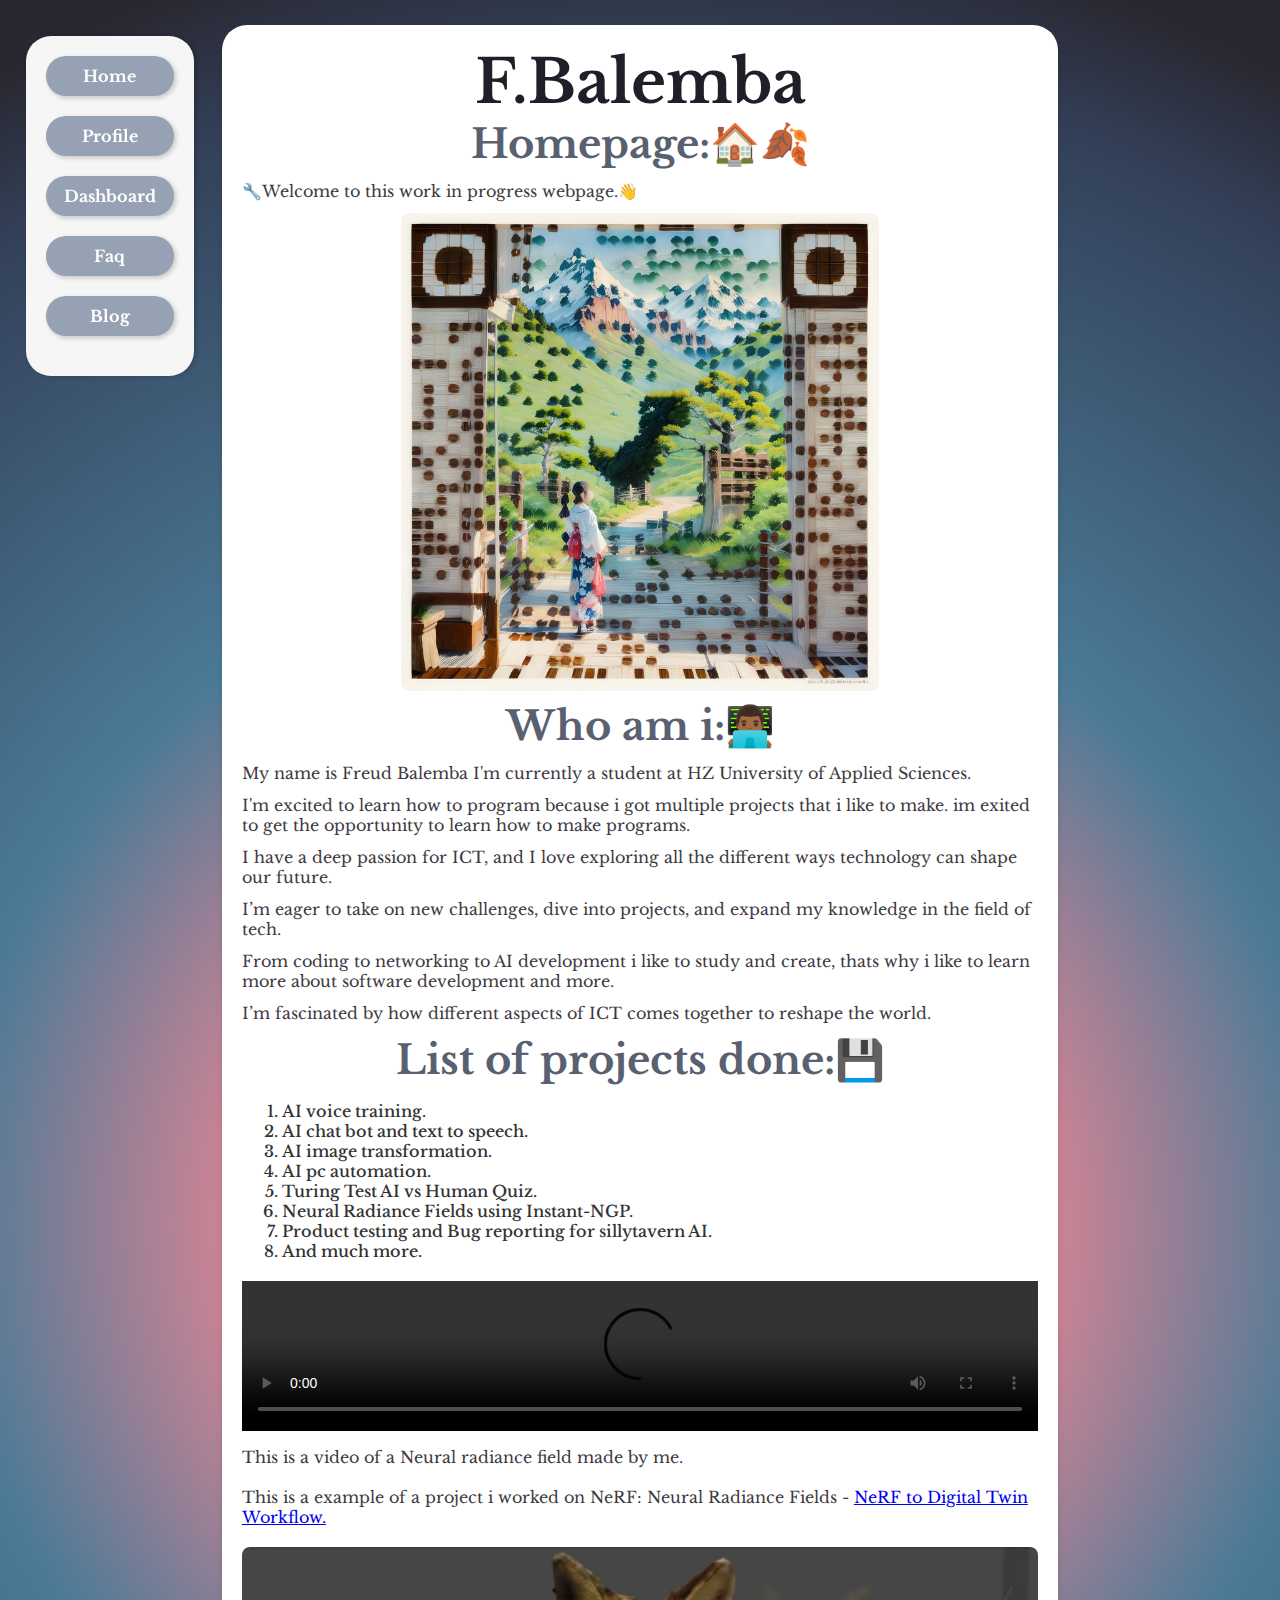
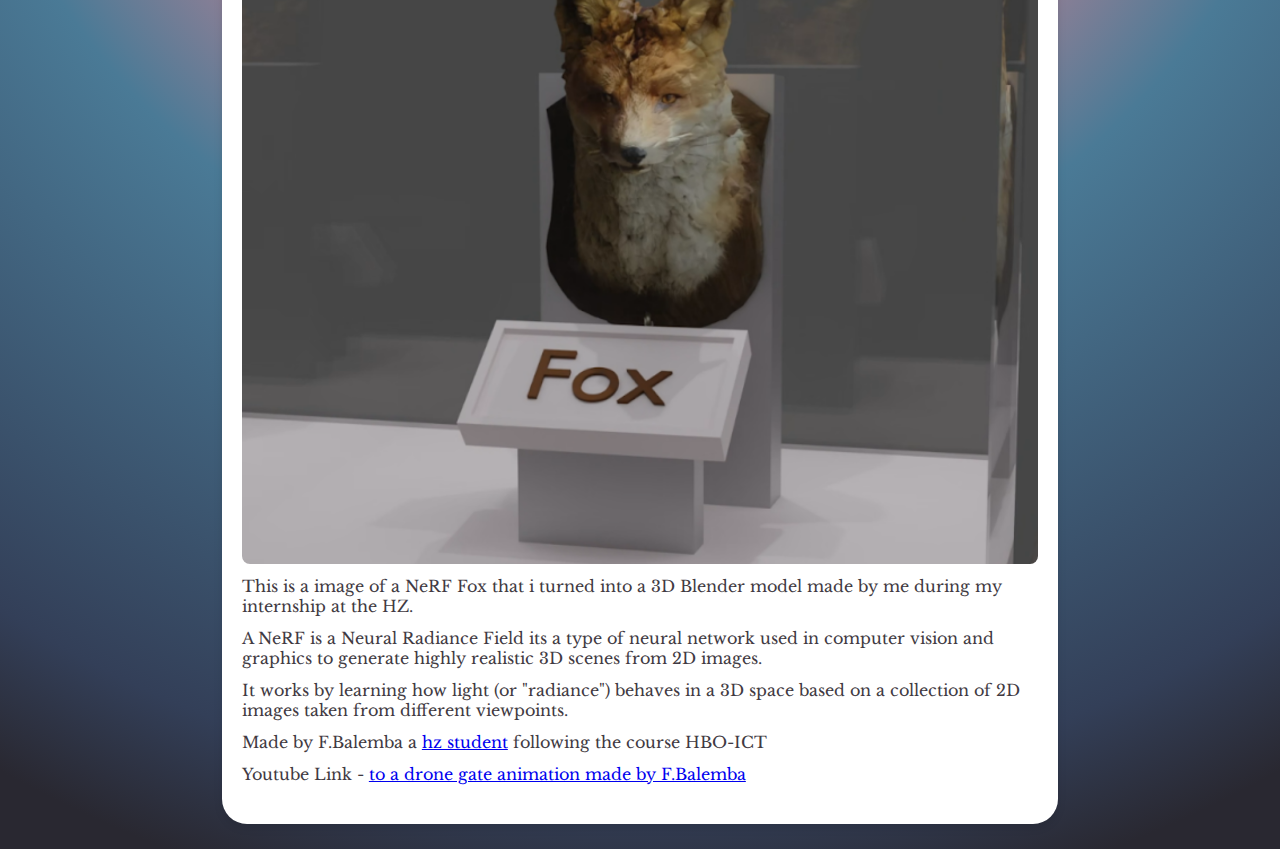
==== website_fb/1.0_home/1.0_home.html @ 3dec931c "website fb" ====
<!DOCTYPE html>
<html lang="en">
  <head>
    <meta attribute="value" charset="utf-8">
    <title>F.Balemba_Home</title>
    <link rel="icon" type="image/x-icon" href="../0.0_resources/img/favicon_io/favicon.ico">
    <link rel="stylesheet" href="style home-test.css">
    <link rel="preconnect" href="https://fonts.googleapis.com">
    <link rel="preconnect" href="https://fonts.gstatic.com" crossorigin>
    <link href="https://fonts.googleapis.com/css2?family=Libre+Baskerville:ital,wght@0,400;0,700;1,400&display=swap" rel="stylesheet">
  </head>
  <body>
    <main>
      <h1>F.Balemba</h1>
      <section>
        <h2>Homepage:🏠🍂</h2>
          <p>🔧Welcome to this work in progress webpage.👋</p>
        <a href="../0.0_resources/img/Qr-code.png"><img src="../0.0_resources/img/Qr-code.png" class="img-size-smaller" alt="a qr code to a turing test made by F.Balemba" ></a>
      </section>
      <section>
        <h3>Who am i:👨🏾‍💻</h3>
          <p>My name is Freud Balemba I'm currently a student at HZ University of Applied Sciences.</p>
          <p>I'm excited to learn how to program because i got multiple projects that i like to make. im exited to get the opportunity to learn how to make programs.</p>
          <p>I have a deep passion for ICT, and I love exploring all the different ways technology can shape our future.</p> 
          <p>I’m eager to take on new challenges, dive into projects, and expand my knowledge in the field of tech.</p>
          <p>From coding to networking to AI development i like to study and create, thats why i like to learn more about software development and more.</p>
          <p>I’m fascinated by how different aspects of ICT comes together to reshape the world.</p>
        <h4>List of projects done:💾 </h4>
          <ol>
            <li>AI voice training.</li>
            <li>AI chat bot and text to speech.</li>
            <li>AI image transformation.</li>
            <li>AI pc automation.</li>
            <li>Turing Test AI vs Human Quiz.</li>
            <li>Neural Radiance Fields using Instant-NGP.</li>
            <li>Product testing and Bug reporting for sillytavern AI.</li>
            <li>And much more.</li>
          </ol>
        <figure>
          <video width="100%" height="100%" controls>
            <source src="../0.0_resources/video/FBNerfDemoVideo.mp4" type="video/mp4">
            Your browser does not support the video tag.
        </video>
          <p>This is a video of a Neural radiance field made by me.</p>  
        </figure>
          <p>
            This is a example of a project i worked on NeRF: Neural Radiance Fields - <a href="https://docs.google.com/document/d/1ZTHlxMKta7c4r1rOZVuL7nRE375sDCRpoN2dphXMuq4/edit"> NeRF to Digital Twin Workflow.
            </a>
          </p>
        <figure>
          <img src="../0.0_resources/img/Fox-NeRF.png" alt="Link of a neural radiance field.">
          <p>This is a image of a NeRF Fox that i turned into a 3D Blender model made by me during my internship at the HZ.</p>
          <p>A NeRF is a Neural Radiance Field its a type of neural network used in computer vision and graphics to generate highly realistic 3D scenes from 2D images.</p>
          <p>It works by learning how light (or "radiance") behaves in a 3D space based on a collection of 2D images taken from different viewpoints.</p>  
          <p>Made by F.Balemba a <a target="_blank" href="https://hz.nl/opleidingen/hbo-ict">hz student</a> following the course HBO-ICT </p>
          <p>Youtube Link - <a href="https://youtu.be/oLWBsTes3UU">to a drone gate animation made by F.Balemba</a></p>
        </figure>
      </section>
    </main>
    <div class="button-container">
      <a href="1.0_home.html" class="button-home">Home</a>
      <a href="1.1_profile/1.1_profile.html" class="button-profile">Profile</a>
      <a href="1.2_dashboard/1.2_dashboard.html" class="button-dashboard">Dashboard</a>
      <a href="1.3_faq/1.3_faq.html" class="button-faq">Faq</a>
      <a href="1.4_blog/1.4_blog.html" class="button-blog">Blog</a>
    </div>
      <footer>
    </footer>
  </body>
</html>
---- website_fb/1.0_home/style home-test.css ----
body {
    background: radial-gradient(circle, #fbbbad 0%, #ee8695 25%, #4a7a96 50%, #333f58 85%, #292831 95%); 
    font-family: "Libre Baskerville", serif;
    font-weight: 500;
    color: #333;
    margin: 40;
    padding: 0;
}
/* Font type */
.libre-baskerville-regular {
    font-family: "Libre Baskerville", serif;
    font-weight: 400;
    font-style: normal;
}

.libre-baskerville-bold {
    font-family: "Libre Baskerville", serif;
    font-weight: 700;
    font-style: normal;
}

.libre-baskerville-regular-italic {
    font-family: "Libre Baskerville", serif;
    font-weight: 400;
    font-style: italic;
}

main { 
    padding: 20px;
    max-width: 63%;
    margin: 2% auto;
    background: #fff; 
    border-radius: 25px;
    box-shadow: 0 4px 8px #0000001a;
}

h1 {
    color: #1f1f29;
    font-family: "Libre Baskerville", serif;
    font-size: 60px;
    font-weight: 800;
    text-align: center;
    width: 100%;
    margin: 0 auto;
}

h2, h3, h4 {
    color: #596070;
    font-family: "Libre Baskerville", serif;
    font-size: 40px;
    font-weight: 800;
    text-align: center;
    width: 100%;
    margin: 0 auto;
}

p {
    color: #413a42;
    font-family: "Libre Baskerville", serif;
    font-size: 16px;
    font-weight: 400;
    text-align: left;
    width: 100%;
    margin: 12px auto;
}

footer {
    text-align: center;
    padding: 0px;
    bottom: 0;
    width: 100%;
}

/* General image styling */
img {
    display: block; 
    max-width: 100%; 
    height: auto; 
    margin: 10px auto; 
    border-radius: 8px; 
}

.img-size-smaller {
    width: 60%;
    height: 60%;
}

figure {
    text-align: center; 
    margin: 20px 0; /
}

figure img {
    max-width: 100%; 
    height: auto; 
}
/* Button settings */
.button-container {
    position: fixed; 
    top: 4%; 
    left: 2%;
    background-color: #f6f6f6; 
    padding: 20px; 
    box-shadow: 2px 0px 5px #00000033; 
    border-radius: 25px; 
    width: 10%; 
}

/* Hover effect for buttons */
.button-container a:hover {
    background-color: #024996de; 
    color: white; 
}
.button-container a {
    display: block;
    margin-bottom: 20px; 
    padding: 10px 00px;
    background-color: #96a2b3; 
    color: white;
    text-align: center;
    text-decoration: none;
    border-radius: 25px;
    border: none;
    cursor: pointer;
    box-shadow: 2px 2px 5px #00000033;
    width: 100%; 
    font-size: 16px;
    font-family: "Libre Baskerville", serif;
    font-weight: bold;
}
.button-container a:hover {
    background-color: #ffffffde;
    color: black;
}

.button-home {
    display: block;
    align-self: center;
    flex-basis: 0px;
    flex-grow: 1;
    margin-bottom: 5px;
    padding: 10px 20px;
    top: 50px;
    background-color: #007bff; 
    color: white;
    text-align: center;
    text-decoration: none;
    border-radius: 4px;
    border: none;
    cursor: pointer;
    box-shadow: 2px 2px 5px #00000033;
    width: 200px;
    font-size: 16px; 
    font-family: "Libre Baskerville", serif; 
    font-weight: bold; 

}
.button-profile {
    align-self: center;
    flex-basis: 0px;
    flex-grow: 1;
    margin-bottom: 5px;
    padding: 10px 20px;
    top: 50px;
    background-color: #007bff; 
    color: white;
    text-align: center;
    text-decoration: none;
    border-radius: 4px;
    border: none;
    cursor: pointer;
    box-shadow: 2px 2px 5px #00000033;
    width: 200px;
    font-size: 16px; 
    font-family: "Libre Baskerville", serif; 
    font-weight: bold; 

}

.button-dashboard {
    align-self: center;
    flex-basis: 0px;
    flex-grow: 1;
    margin-bottom: 5px;
    padding: 10px 20px;
    top: 50px;
    background-color: #007bff; 
    color: white;
    text-align: center;
    text-decoration: none;
    border-radius: 4px;
    border: none;
    cursor: pointer;
    box-shadow: 2px 2px 5px #00000033;
    width: 100%;
    font-size: 4vw; 
    font-family: "Libre Baskerville", serif; 
    font-weight: bold; 
}

.button-faq {
    align-self: center;
    flex-basis: 0px;
    flex-grow: 1;
    margin-bottom: 5px;
    padding: 10px 20px;
    top: 50px;
    background-color: #007bff; 
    color: white;
    text-align: center;
    text-decoration: none;
    border-radius: 4px;
    border: none;
    cursor: pointer;
    box-shadow: 2px 2px 5px #00000033;
    width: 200px;
    font-size: 16px; 
    font-family: "Libre Baskerville", serif; 
    font-weight: bold; 
}

.button-blog {
    align-self: center;
    flex-basis: 0px;
    flex-grow: 1;
    margin-bottom: 5px;
    padding: 10px 20px;
    top: 50px;
    background-color: #007bff; 
    color: white;
    text-align: center;
    text-decoration: none;
    border-radius: 4px;
    border: none;
    cursor: pointer;
    box-shadow: 2px 2px 5px #00000033;
    width: 200px;
    font-size: 16px; 
    font-family: "Libre Baskerville", serif; 
    font-weight: bold; 
}

button {
    position: absolute;
    top: 0;
    left: 20px;
    gap: 0px;
    margin: 300px 0; 
}
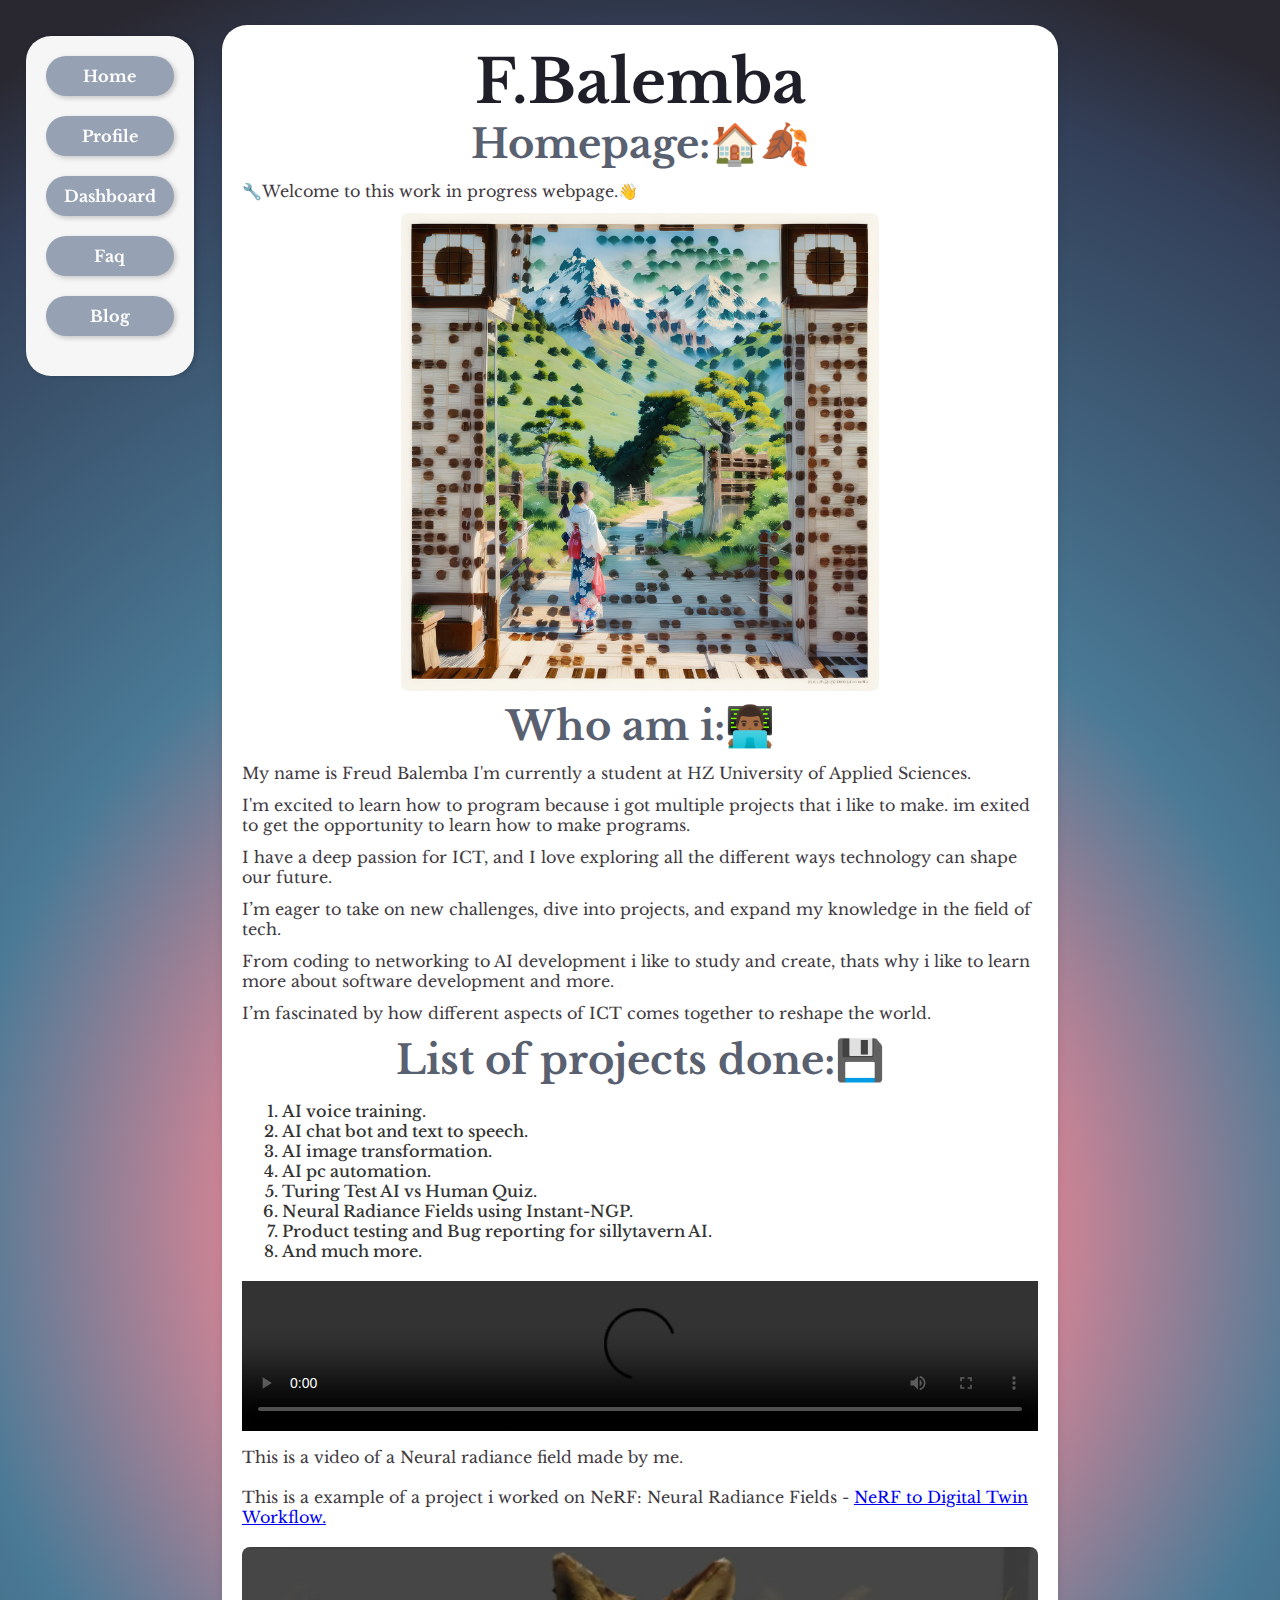
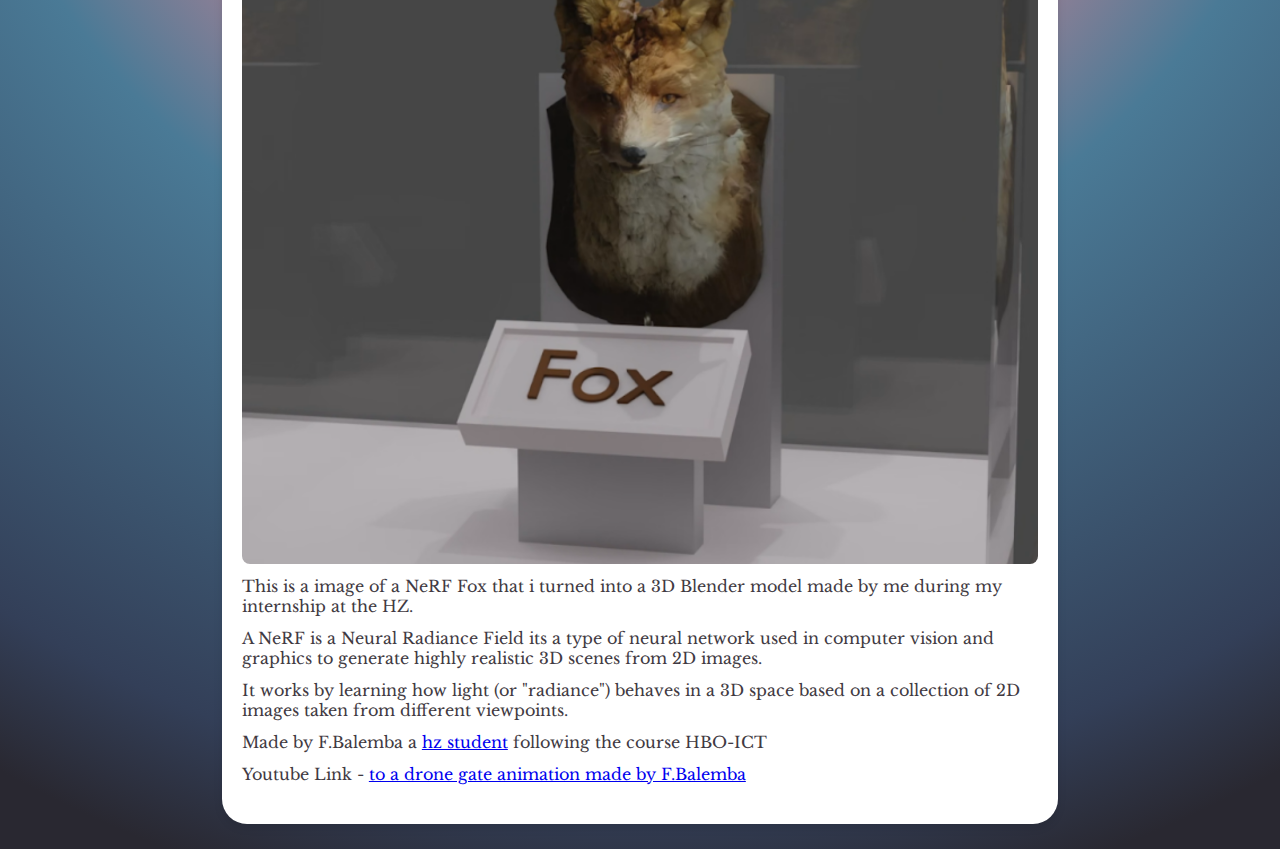
==== commit c80ade21: "rename css test to home" ====
--- a/website_fb/1.0_home/1.0_home.html
+++ b/website_fb/1.0_home/1.0_home.html
@@ -4,7 +4,7 @@
     <meta attribute="value" charset="utf-8">
     <title>F.Balemba_Home</title>
     <link rel="icon" type="image/x-icon" href="../0.0_resources/img/favicon_io/favicon.ico">
-    <link rel="stylesheet" href="style home-test.css">
+    <link rel="stylesheet" href="style home.css">
     <link rel="preconnect" href="https://fonts.googleapis.com">
     <link rel="preconnect" href="https://fonts.gstatic.com" crossorigin>
     <link href="https://fonts.googleapis.com/css2?family=Libre+Baskerville:ital,wght@0,400;0,700;1,400&display=swap" rel="stylesheet">
--- a/website_fb/1.0_home/style home.css
+++ b/website_fb/1.0_home/style home.css
@@ -0,0 +1,249 @@
+body {
+    background: radial-gradient(circle, #fbbbad 0%, #ee8695 25%, #4a7a96 50%, #333f58 85%, #292831 95%); 
+    font-family: "Libre Baskerville", serif;
+    font-weight: 500;
+    color: #333;
+    margin: 40;
+    padding: 0;
+}
+/* Font type */
+.libre-baskerville-regular {
+    font-family: "Libre Baskerville", serif;
+    font-weight: 400;
+    font-style: normal;
+}
+
+.libre-baskerville-bold {
+    font-family: "Libre Baskerville", serif;
+    font-weight: 700;
+    font-style: normal;
+}
+
+.libre-baskerville-regular-italic {
+    font-family: "Libre Baskerville", serif;
+    font-weight: 400;
+    font-style: italic;
+}
+
+main { 
+    padding: 20px;
+    max-width: 63%;
+    margin: 2% auto;
+    background: #fff; 
+    border-radius: 25px;
+    box-shadow: 0 4px 8px #0000001a;
+}
+
+h1 {
+    color: #1f1f29;
+    font-family: "Libre Baskerville", serif;
+    font-size: 60px;
+    font-weight: 800;
+    text-align: center;
+    width: 100%;
+    margin: 0 auto;
+}
+
+h2, h3, h4 {
+    color: #596070;
+    font-family: "Libre Baskerville", serif;
+    font-size: 40px;
+    font-weight: 800;
+    text-align: center;
+    width: 100%;
+    margin: 0 auto;
+}
+
+p {
+    color: #413a42;
+    font-family: "Libre Baskerville", serif;
+    font-size: 16px;
+    font-weight: 400;
+    text-align: left;
+    width: 100%;
+    margin: 12px auto;
+}
+
+footer {
+    text-align: center;
+    padding: 0px;
+    bottom: 0;
+    width: 100%;
+}
+
+/* General image styling */
+img {
+    display: block; 
+    max-width: 100%; 
+    height: auto; 
+    margin: 10px auto; 
+    border-radius: 8px; 
+}
+
+.img-size-smaller {
+    width: 60%;
+    height: 60%;
+}
+
+figure {
+    text-align: center; 
+    margin: 20px 0; /
+}
+
+figure img {
+    max-width: 100%; 
+    height: auto; 
+}
+/* Button settings */
+.button-container {
+    position: fixed; 
+    top: 4%; 
+    left: 2%;
+    background-color: #f6f6f6; 
+    padding: 20px; 
+    box-shadow: 2px 0px 5px #00000033; 
+    border-radius: 25px; 
+    width: 10%; 
+}
+
+/* Hover effect for buttons */
+.button-container a:hover {
+    background-color: #024996de; 
+    color: white; 
+}
+.button-container a {
+    display: block;
+    margin-bottom: 20px; 
+    padding: 10px 00px;
+    background-color: #96a2b3; 
+    color: white;
+    text-align: center;
+    text-decoration: none;
+    border-radius: 25px;
+    border: none;
+    cursor: pointer;
+    box-shadow: 2px 2px 5px #00000033;
+    width: 100%; 
+    font-size: 16px;
+    font-family: "Libre Baskerville", serif;
+    font-weight: bold;
+}
+.button-container a:hover {
+    background-color: #ffffffde;
+    color: black;
+}
+
+.button-home {
+    display: block;
+    align-self: center;
+    flex-basis: 0px;
+    flex-grow: 1;
+    margin-bottom: 5px;
+    padding: 10px 20px;
+    top: 50px;
+    background-color: #007bff; 
+    color: white;
+    text-align: center;
+    text-decoration: none;
+    border-radius: 4px;
+    border: none;
+    cursor: pointer;
+    box-shadow: 2px 2px 5px #00000033;
+    width: 200px;
+    font-size: 16px; 
+    font-family: "Libre Baskerville", serif; 
+    font-weight: bold; 
+
+}
+.button-profile {
+    align-self: center;
+    flex-basis: 0px;
+    flex-grow: 1;
+    margin-bottom: 5px;
+    padding: 10px 20px;
+    top: 50px;
+    background-color: #007bff; 
+    color: white;
+    text-align: center;
+    text-decoration: none;
+    border-radius: 4px;
+    border: none;
+    cursor: pointer;
+    box-shadow: 2px 2px 5px #00000033;
+    width: 200px;
+    font-size: 16px; 
+    font-family: "Libre Baskerville", serif; 
+    font-weight: bold; 
+
+}
+
+.button-dashboard {
+    align-self: center;
+    flex-basis: 0px;
+    flex-grow: 1;
+    margin-bottom: 5px;
+    padding: 10px 20px;
+    top: 50px;
+    background-color: #007bff; 
+    color: white;
+    text-align: center;
+    text-decoration: none;
+    border-radius: 4px;
+    border: none;
+    cursor: pointer;
+    box-shadow: 2px 2px 5px #00000033;
+    width: 100%;
+    font-size: 4vw; 
+    font-family: "Libre Baskerville", serif; 
+    font-weight: bold; 
+}
+
+.button-faq {
+    align-self: center;
+    flex-basis: 0px;
+    flex-grow: 1;
+    margin-bottom: 5px;
+    padding: 10px 20px;
+    top: 50px;
+    background-color: #007bff; 
+    color: white;
+    text-align: center;
+    text-decoration: none;
+    border-radius: 4px;
+    border: none;
+    cursor: pointer;
+    box-shadow: 2px 2px 5px #00000033;
+    width: 200px;
+    font-size: 16px; 
+    font-family: "Libre Baskerville", serif; 
+    font-weight: bold; 
+}
+
+.button-blog {
+    align-self: center;
+    flex-basis: 0px;
+    flex-grow: 1;
+    margin-bottom: 5px;
+    padding: 10px 20px;
+    top: 50px;
+    background-color: #007bff; 
+    color: white;
+    text-align: center;
+    text-decoration: none;
+    border-radius: 4px;
+    border: none;
+    cursor: pointer;
+    box-shadow: 2px 2px 5px #00000033;
+    width: 200px;
+    font-size: 16px; 
+    font-family: "Libre Baskerville", serif; 
+    font-weight: bold; 
+}
+
+button {
+    position: absolute;
+    top: 0;
+    left: 20px;
+    gap: 0px;
+    margin: 300px 0; 
+}
